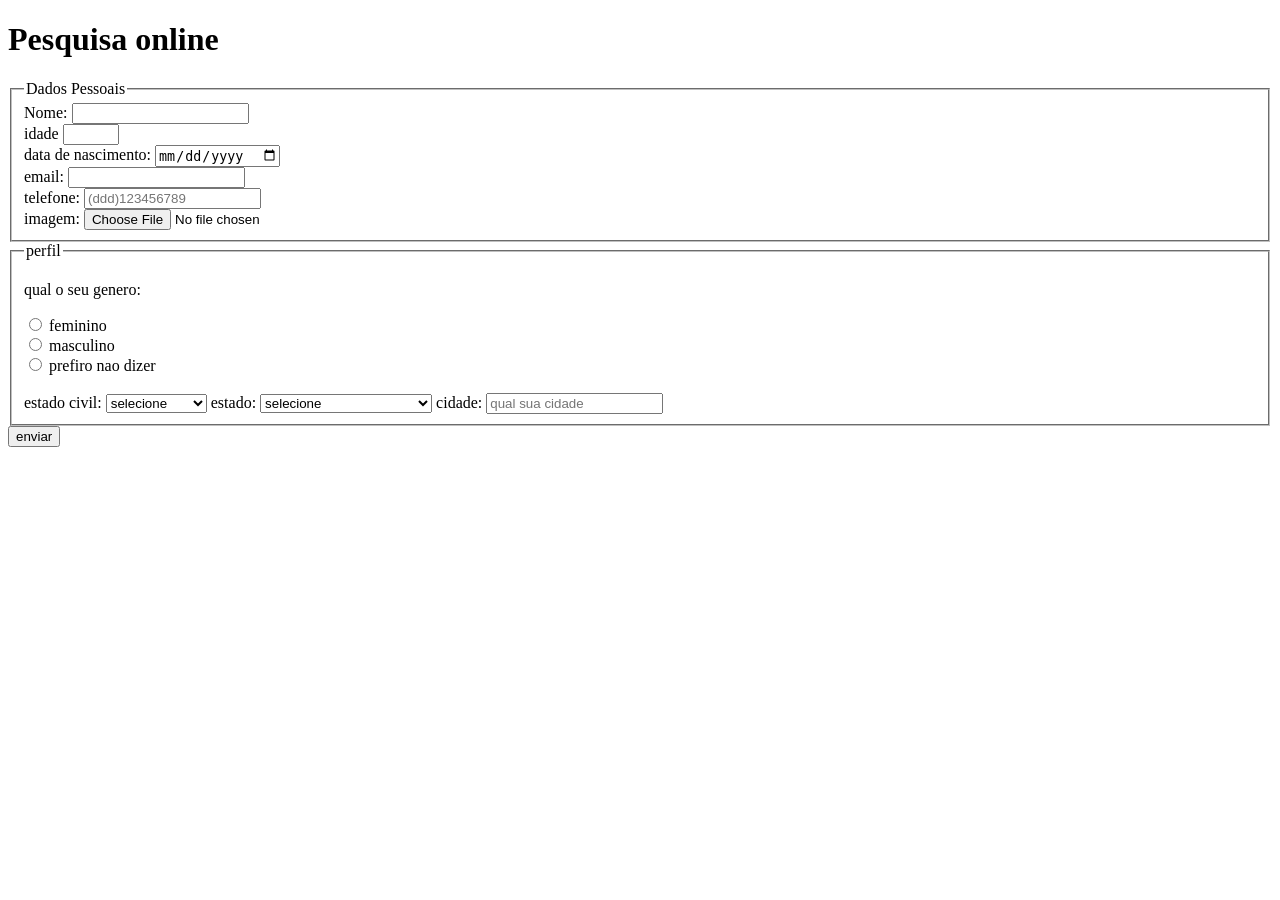
==== index.html @ 0db1f1f6 "melhoria" ====
<!DOCTYPE html>
<html lang="pt-br">
<head>
    <meta charset="UTF-8">
    <meta name="viewport" content="width=device-width, initial-scale=1.0">
    <link rel="stylesheet" href="style.css">
    <title>pesquisa culturama</title>
</head>
<body>
    <header>
        <h1>Pesquisa online</h1>
    </header>

    <section>
        <form action="" method="get">
            
            <fieldset>   
            


                <legend>Dados Pessoais</legend>
                
                <label for="userName" >Nome:</label>
                <input type="text" name="userName"  required/>
                <br/>                

                <label for="userage">idade</label>
                <input type="number" name="userage" min="12" max="100" required/>
                <br/>

                <label for="userbirthdate">data de nascimento:</label>
                <input type="date" name="userbirthdate" required/>
                <br/>

                <label for="userEmail">email:</label>
                <input type="email" name="userEmail" required/>
                <br/>
    
                <label for="userPhoneNumber">telefone:</label>
                <input type="tel" name="userPhoneNumber" pattern="[0-9]{11}" placeholder="(ddd)123456789"/>
                <br/>
                <label for="userimage">imagem:</label>
                <input type="file" name="userImage" accept="image/*" />
            
            </fieldset>
            
            
            <fieldset>
                <legend>perfil</legend>

                <p>qual o seu genero:</p>

                <input type="radio" name="userGender" value="feminino">
                <label for="userGender">feminino</label>
                <br/>
                <input type="radio" name="userGender" value="masculino">
                <label for="userGender">masculino</label>
                <br/>
                <input type="radio" name="userGender" value="prefiro nao dizer">
                <label for="userGender">prefiro nao dizer</label>
                <br/>
                <br/>

                <label for="maritalStatus">estado civil:</label> 


                
                
                <select name="maritalStatus" id="">
                    <option value="notInformed">selecione</option>
                    <option value="casado">casado</option>
                    <option value="solteiro">solteiro</option>
                    <option value="divorciado">divorciado</option>
                    <option value="viuvo">viuvo</option>
                    <option value="união estavel">união estavel</option>
                </select>

                <label for="userState">estado:</label>
                
                <select name="userState" id="userState">
                    <option value="notInformed">selecione</option>
                    <option value="Acre">  AC, Acre</option>
                    <option value="Alagoas">  AL, Alagoas</option>
                    <option value="Amapá">  AP, Amapá</option>
                    <option value="Amazonas">  AM, Amazonas</option>
                    <option value="Bahia">  BA, Bahia</option>
                    <option value="Ceará">  CE, Ceará</option>
                    <option value="Distrito Federal">  DF, Distrito Federal</option>
                    <option value="Espirito Santo">  ES, Espirito Santo</option>
                    <option value="Goiás">  GO, Goiás</option>
                    <option value="Maranhão">  MA, Maranhão</option>
                    <option value="Mato Grosso do Sul">  MS, Mato Grosso do Sul</option>
                    <option value="Mato Grosso">  MT, Mato Grosso</option>
                    <option value="Minas Gerais">  MG, Minas Gerais</option>
                    <option value="Pará">  PA, Pará</option>
                    <option value="Paraíba">  PB, Paraíba</option>
                    <option value="Paraná">  PR, Paraná</option>
                    <option value="Pernambuco">  PE, Pernambuco</option>
                    <option value="Piauí">  PI, Piauí</option>
                    <option value="Rio de Janeiro">  RJ, Rio de Janeiro</option>
                    <option value="Rio Grande do Norte">  RN, Rio Grande do Norte</option>
                    <option value="Rio Grande do Sul">  RS, Rio Grande do Sul</option>
                    <option value="Rondônia">  RO, Rondônia</option>
                    <option value="Roraima">  RR, Roraima</option>
                    <option value="Santa Catarina">  SC, Santa Catarina</option>
                    <option value="São Paulo">  SP, São Paulo</option>
                    <option value="Sergipe">  SE, Sergipe</option>
                    <option value="Tocantins">  TO, Tocantins</option>
                </select>
                <label for="userCity">cidade:</label>
                <input type="text" name="userCity" id="userCity" placeholder="qual sua cidade"/>


            </fieldset>

            <button type="submit">enviar</button>
        </form>
    </section>
    
</body>
</html>
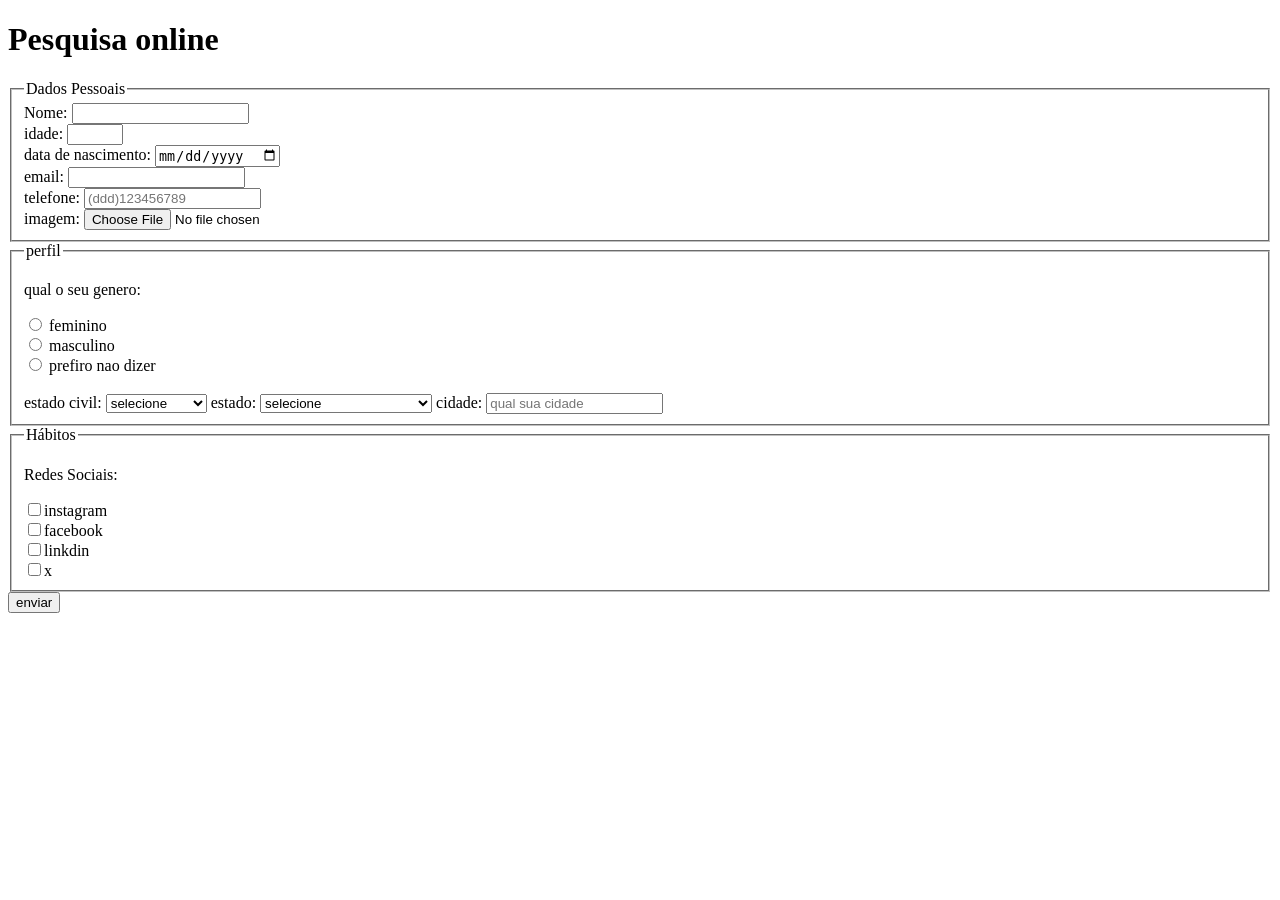
==== commit ac5df437: "adiciona id" ====
--- a/index.html
+++ b/index.html
@@ -21,26 +21,26 @@
                 <legend>Dados Pessoais</legend>
                 
                 <label for="userName" >Nome:</label>
-                <input type="text" name="userName"  required/>
+                <input type="text" id="userName" name="userName"  required/>
                 <br/>                
 
-                <label for="userage">idade</label>
-                <input type="number" name="userage" min="12" max="100" required/>
+                <label for="userAge">idade:</label>
+                <input type="number" id="userAge" name="userage" min="12" max="100" required/>
                 <br/>
 
-                <label for="userbirthdate">data de nascimento:</label>
-                <input type="date" name="userbirthdate" required/>
+                <label for="userBirthDate">data de nascimento:</label>
+                <input type="date" id="userBirthDate" name="userBirthDate" required/>
                 <br/>
 
                 <label for="userEmail">email:</label>
-                <input type="email" name="userEmail" required/>
+                <input type="email" id="userEmail" name="userEmail" required/>
                 <br/>
     
                 <label for="userPhoneNumber">telefone:</label>
-                <input type="tel" name="userPhoneNumber" pattern="[0-9]{11}" placeholder="(ddd)123456789"/>
+                <input type="tel" id="userPhoneNumber" name="userPhoneNumber" pattern="[0-9]{11}" placeholder="(ddd)123456789"/>
                 <br/>
-                <label for="userimage">imagem:</label>
-                <input type="file" name="userImage" accept="image/*" />
+                <label for="userImage">imagem:</label>
+                <input type="file" id="userImage" name="userImage" accept="image/*" />
             
             </fieldset>
             
@@ -50,13 +50,13 @@
 
                 <p>qual o seu genero:</p>
 
-                <input type="radio" name="userGender" value="feminino">
-                <label for="userGender">feminino</label>
+                <input type="radio" name="userGender" value="feminino" id="feminino">
+                <label for="feminino">feminino</label>
                 <br/>
-                <input type="radio" name="userGender" value="masculino">
-                <label for="userGender">masculino</label>
+                <input type="radio" name="userGender" value="masculino" id="masculino">
+                <label for="masculino">masculino</label>
                 <br/>
-                <input type="radio" name="userGender" value="prefiro nao dizer">
+                <input type="radio" name="userGender" value="prefiro nao dizer" id="userGender">
                 <label for="userGender">prefiro nao dizer</label>
                 <br/>
                 <br/>
@@ -79,38 +79,51 @@
                 
                 <select name="userState" id="userState">
                     <option value="notInformed">selecione</option>
-                    <option value="Acre">  AC, Acre</option>
-                    <option value="Alagoas">  AL, Alagoas</option>
-                    <option value="Amapá">  AP, Amapá</option>
-                    <option value="Amazonas">  AM, Amazonas</option>
-                    <option value="Bahia">  BA, Bahia</option>
-                    <option value="Ceará">  CE, Ceará</option>
-                    <option value="Distrito Federal">  DF, Distrito Federal</option>
-                    <option value="Espirito Santo">  ES, Espirito Santo</option>
-                    <option value="Goiás">  GO, Goiás</option>
-                    <option value="Maranhão">  MA, Maranhão</option>
-                    <option value="Mato Grosso do Sul">  MS, Mato Grosso do Sul</option>
-                    <option value="Mato Grosso">  MT, Mato Grosso</option>
-                    <option value="Minas Gerais">  MG, Minas Gerais</option>
-                    <option value="Pará">  PA, Pará</option>
-                    <option value="Paraíba">  PB, Paraíba</option>
-                    <option value="Paraná">  PR, Paraná</option>
-                    <option value="Pernambuco">  PE, Pernambuco</option>
-                    <option value="Piauí">  PI, Piauí</option>
-                    <option value="Rio de Janeiro">  RJ, Rio de Janeiro</option>
-                    <option value="Rio Grande do Norte">  RN, Rio Grande do Norte</option>
-                    <option value="Rio Grande do Sul">  RS, Rio Grande do Sul</option>
-                    <option value="Rondônia">  RO, Rondônia</option>
-                    <option value="Roraima">  RR, Roraima</option>
-                    <option value="Santa Catarina">  SC, Santa Catarina</option>
-                    <option value="São Paulo">  SP, São Paulo</option>
-                    <option value="Sergipe">  SE, Sergipe</option>
-                    <option value="Tocantins">  TO, Tocantins</option>
+                    <option value="acre">  AC, Acre</option>
+                    <option value="alagoas">  AL, Alagoas</option>
+                    <option value="amapa">  AP, Amapá</option>
+                    <option value="amazonas">  AM, Amazonas</option>
+                    <option value="bahia">  BA, Bahia</option>
+                    <option value="ceara">  CE, Ceará</option>
+                    <option value="distritoFederal">  DF, Distrito Federal</option>
+                    <option value="espiritoSanto">  ES, Espirito Santo</option>
+                    <option value="goias">  GO, Goiás</option>
+                    <option value="maranhao">  MA, Maranhão</option>
+                    <option value="matoGrossodoSul">  MS, Mato Grosso do Sul</option>
+                    <option value="matoGrosso">  MT, Mato Grosso</option>
+                    <option value="minasGerais">  MG, Minas Gerais</option>
+                    <option value="para">  PA, Pará</option>
+                    <option value="paraiba">  PB, Paraíba</option>
+                    <option value="parana">  PR, Paraná</option>
+                    <option value="pernambuco">  PE, Pernambuco</option>
+                    <option value="piaui">  PI, Piauí</option>
+                    <option value="riodeJaneiro">  RJ, Rio de Janeiro</option>
+                    <option value="rioGrandedoNorte">  RN, Rio Grande do Norte</option>
+                    <option value="rioGrandedoSul">  RS, Rio Grande do Sul</option>
+                    <option value="rondonia">  RO, Rondônia</option>
+                    <option value="roraima">  RR, Roraima</option>
+                    <option value="santaCatarina">  SC, Santa Catarina</option>
+                    <option value="saoPaulo">  SP, São Paulo</option>
+                    <option value="sergipe">  SE, Sergipe</option>
+                    <option value="tocantins">  TO, Tocantins</option>
                 </select>
                 <label for="userCity">cidade:</label>
                 <input type="text" name="userCity" id="userCity" placeholder="qual sua cidade"/>
 
 
+            </fieldset>
+
+            <fieldset>
+                <legend>Hábitos</legend>
+                <p>Redes Sociais:</p>
+            <input type="checkbox" name="social" value="instagram" id="instagram"><label for="instagram">instagram</label>
+            <br>
+            <input type="checkbox" name="social" value="facebook" id="facebook"><label for="facebook">facebook</label>
+            <br>
+            <input type="checkbox" name="social" value="linkdin" id="linkdin"><label for="linkdin">linkdin</label>
+            <br>
+            <input type="checkbox" name="social" value="x" id="x"><label for="x">x</label>
+            <br>
             </fieldset>
 
             <button type="submit">enviar</button>
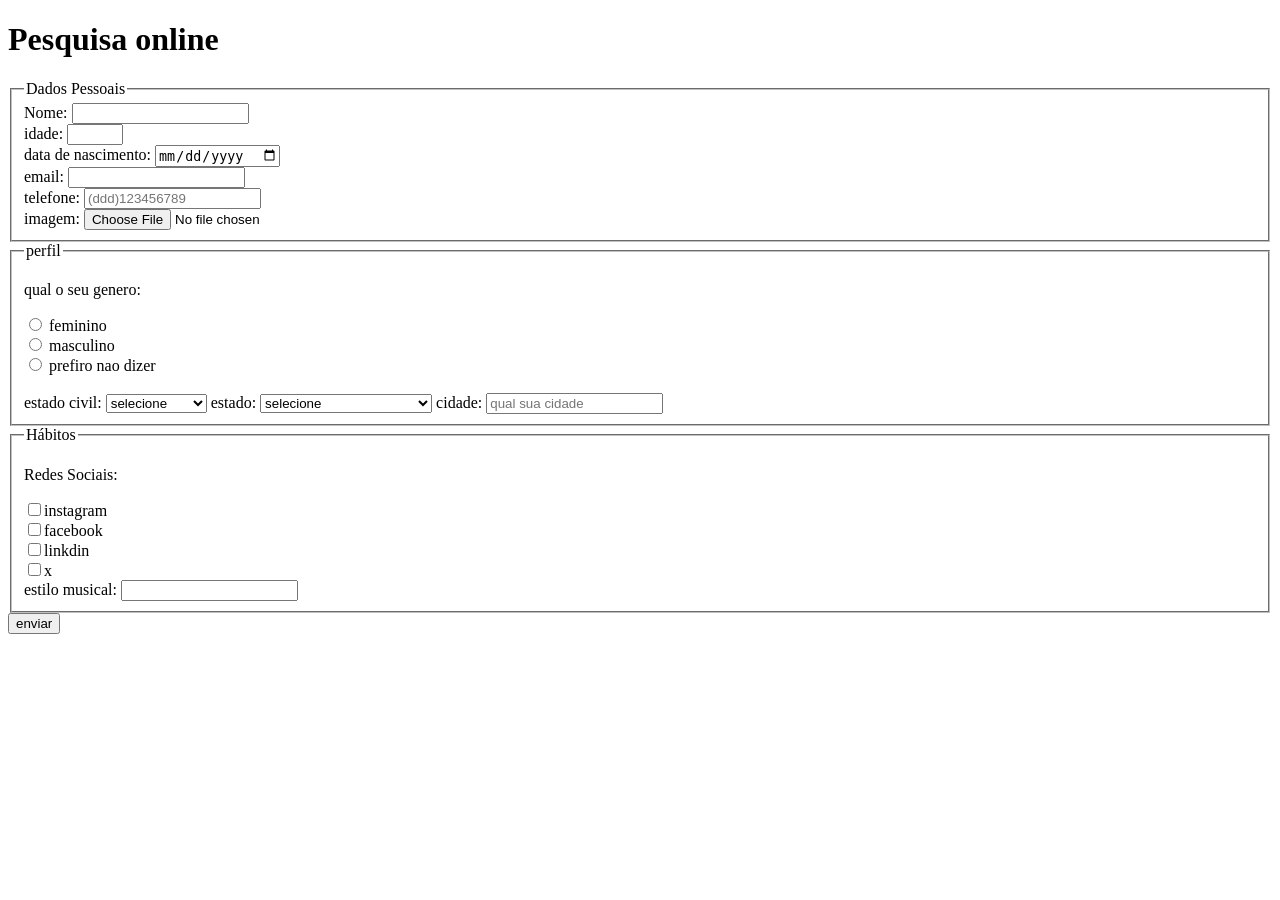
==== commit b74deae4: "adiciona estilos musicais" ====
--- a/index.html
+++ b/index.html
@@ -77,7 +77,7 @@
 
                 <label for="userState">estado:</label>
                 
-                <select name="userState" id="userState">
+                <select name="userState" id="userState" required>
                     <option value="notInformed">selecione</option>
                     <option value="acre">  AC, Acre</option>
                     <option value="alagoas">  AL, Alagoas</option>
@@ -124,6 +124,16 @@
             <br>
             <input type="checkbox" name="social" value="x" id="x"><label for="x">x</label>
             <br>
+
+            <label for="musicStyle">estilo musical:</label>
+            <input  list="styleTypes" type="text" id="musicStyle" name="userMusicStyle">
+            <datalist id="styleTypes">
+                <option value="Rock">Rock</option>
+                <option value="Pop">Pop</option>
+                <option value="Eletrônica">Eletrônica</option>
+                <option value="Hip Hop">Hip Hop</option>
+                <option value="Reggae">Reggae</option>
+            </datalist>
             </fieldset>
 
             <button type="submit">enviar</button>
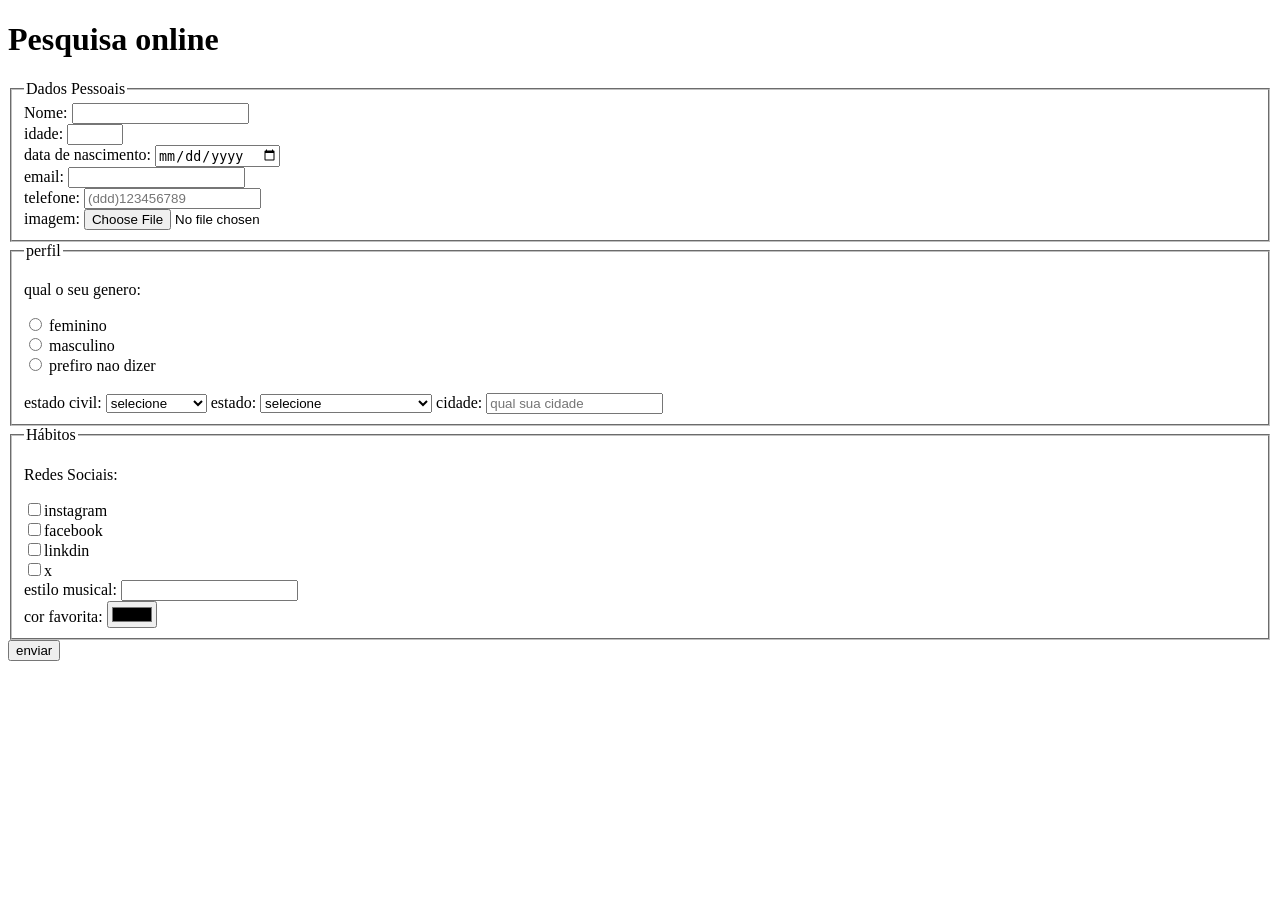
==== commit fde7e589: "adiciona secao de cor" ====
--- a/index.html
+++ b/index.html
@@ -134,6 +134,9 @@
                 <option value="Hip Hop">Hip Hop</option>
                 <option value="Reggae">Reggae</option>
             </datalist>
+            <br>
+            <label for="userColor">cor favorita:</label>
+            <input type="color" name="userColor" id="userColor">
             </fieldset>
 
             <button type="submit">enviar</button>
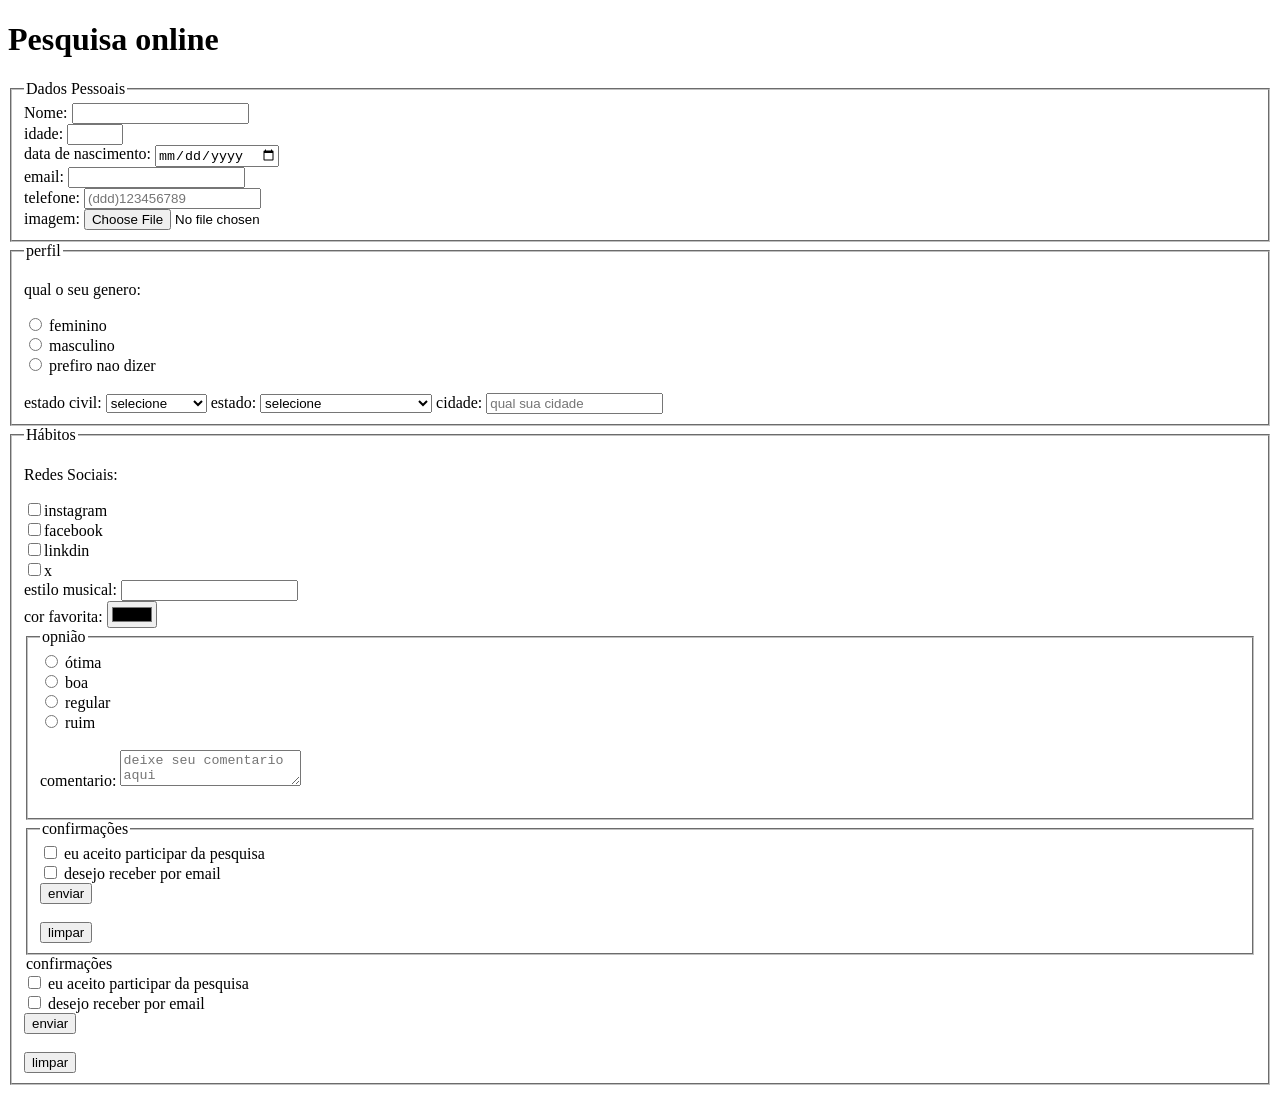
==== commit 4f11f1a3: "correcao" ====
--- a/index.html
+++ b/index.html
@@ -13,8 +13,8 @@
 
     <section>
         <form action="" method="get">
-            
-            <fieldset>   
+             
+             <fieldset>    
             
 
 
@@ -41,9 +41,9 @@
                 <br/>
                 <label for="userImage">imagem:</label>
                 <input type="file" id="userImage" name="userImage" accept="image/*" />
-            
+           
             </fieldset>
-            
+
             
             <fieldset>
                 <legend>perfil</legend>
@@ -77,7 +77,7 @@
 
                 <label for="userState">estado:</label>
                 
-                <select name="userState" id="userState" required>
+                <select name="userState" id="userState">
                     <option value="notInformed">selecione</option>
                     <option value="acre">  AC, Acre</option>
                     <option value="alagoas">  AL, Alagoas</option>
@@ -114,17 +114,17 @@
             </fieldset>
 
             <fieldset>
-                <legend>Hábitos</legend>
-                <p>Redes Sociais:</p>
-            <input type="checkbox" name="social" value="instagram" id="instagram"><label for="instagram">instagram</label>
-            <br>
-            <input type="checkbox" name="social" value="facebook" id="facebook"><label for="facebook">facebook</label>
-            <br>
-            <input type="checkbox" name="social" value="linkdin" id="linkdin"><label for="linkdin">linkdin</label>
-            <br>
-            <input type="checkbox" name="social" value="x" id="x"><label for="x">x</label>
-            <br>
-
+                            <legend>Hábitos</legend>
+                            <p>Redes Sociais:</p>
+                        <input type="checkbox" name="social" value="instagram" id="instagram"><label for="instagram">instagram</label>
+                        <br>
+                        <input type="checkbox" name="social" value="facebook" id="facebook"><label for="facebook">facebook</label>
+                        <br>
+                        <input type="checkbox" name="social" value="linkdin" id="linkdin"><label for="linkdin">linkdin</label>
+                        <br>
+                        <input type="checkbox" name="social" value="x" id="x"><label for="x">x</label>
+                        <br>
+            
             <label for="musicStyle">estilo musical:</label>
             <input  list="styleTypes" type="text" id="musicStyle" name="userMusicStyle">
             <datalist id="styleTypes">
@@ -137,11 +137,65 @@
             <br>
             <label for="userColor">cor favorita:</label>
             <input type="color" name="userColor" id="userColor">
-            </fieldset>
-
+            <!-- </fieldset> -->
+
+        
+
+<!-- otima,boa, regular, ruim -->
+        
+        <fieldset>
+        <legend>opnião</legend>
+
+        <input type="radio" name="opinion" value="otima" id="otima">
+        <label for="otima">ótima</label>
+        <br>
+        <input type="radio" name="opinion" value="boa" id="boa">
+        <label for="boa">boa</label>
+        <br>    
+        <input type="radio" name="opinion" value="regular" id="regular">
+        <label for="regular">regular</label>
+        <br>
+        <input type="radio" name="opinion" value="ruim" id="ruim">
+        <label for="ruim">ruim</label>
+
+        <br>
+        <br>
+        <label for="comment">comentario:</label>
+        <textarea type="text" name="comment" id="comment" placeholder="deixe seu comentario aqui"></textarea>
+        <br>
+        <br>
+       
+        </form>
+        </fieldset>
+
+        <fieldset>
+            <legend>confirmações</legend>
+            <input type="checkbox" name="userLgpd" id="userLgpdTerm " value="accepted" required>
+            <label for="userLgpdTerm">eu aceito participar da pesquisa</label>
+            <br>
+            <input type="checkbox" name="userGetResult" id="userGetResult " value="accepted" >
+            <label for="userGetResult">desejo receber por email</label>
+            <br>
             <button type="submit">enviar</button>
-        </form>
+            <br>
+            <br>
+            <button type="reset">limpar</button>
+        </fieldset>
+
+                    <legend>confirmações</legend>
+            <input type="checkbox" name="userLgpd" id="userLgpdTerm " value="accepted" required>
+            <label for="userLgpdTerm">eu aceito participar da pesquisa</label>
+            <br>
+            <input type="checkbox" name="userGetResult" id="userGetResult " value="accepted" >
+            <label for="userGetResult">desejo receber por email</label>
+            <br>
+            <button type="submit">enviar</button>
+            <br>  
+            <br>
+            <button type="reset">limpar</button>
+
+        </fieldset>
     </section>
     
 </body>
-</html>+</html> 
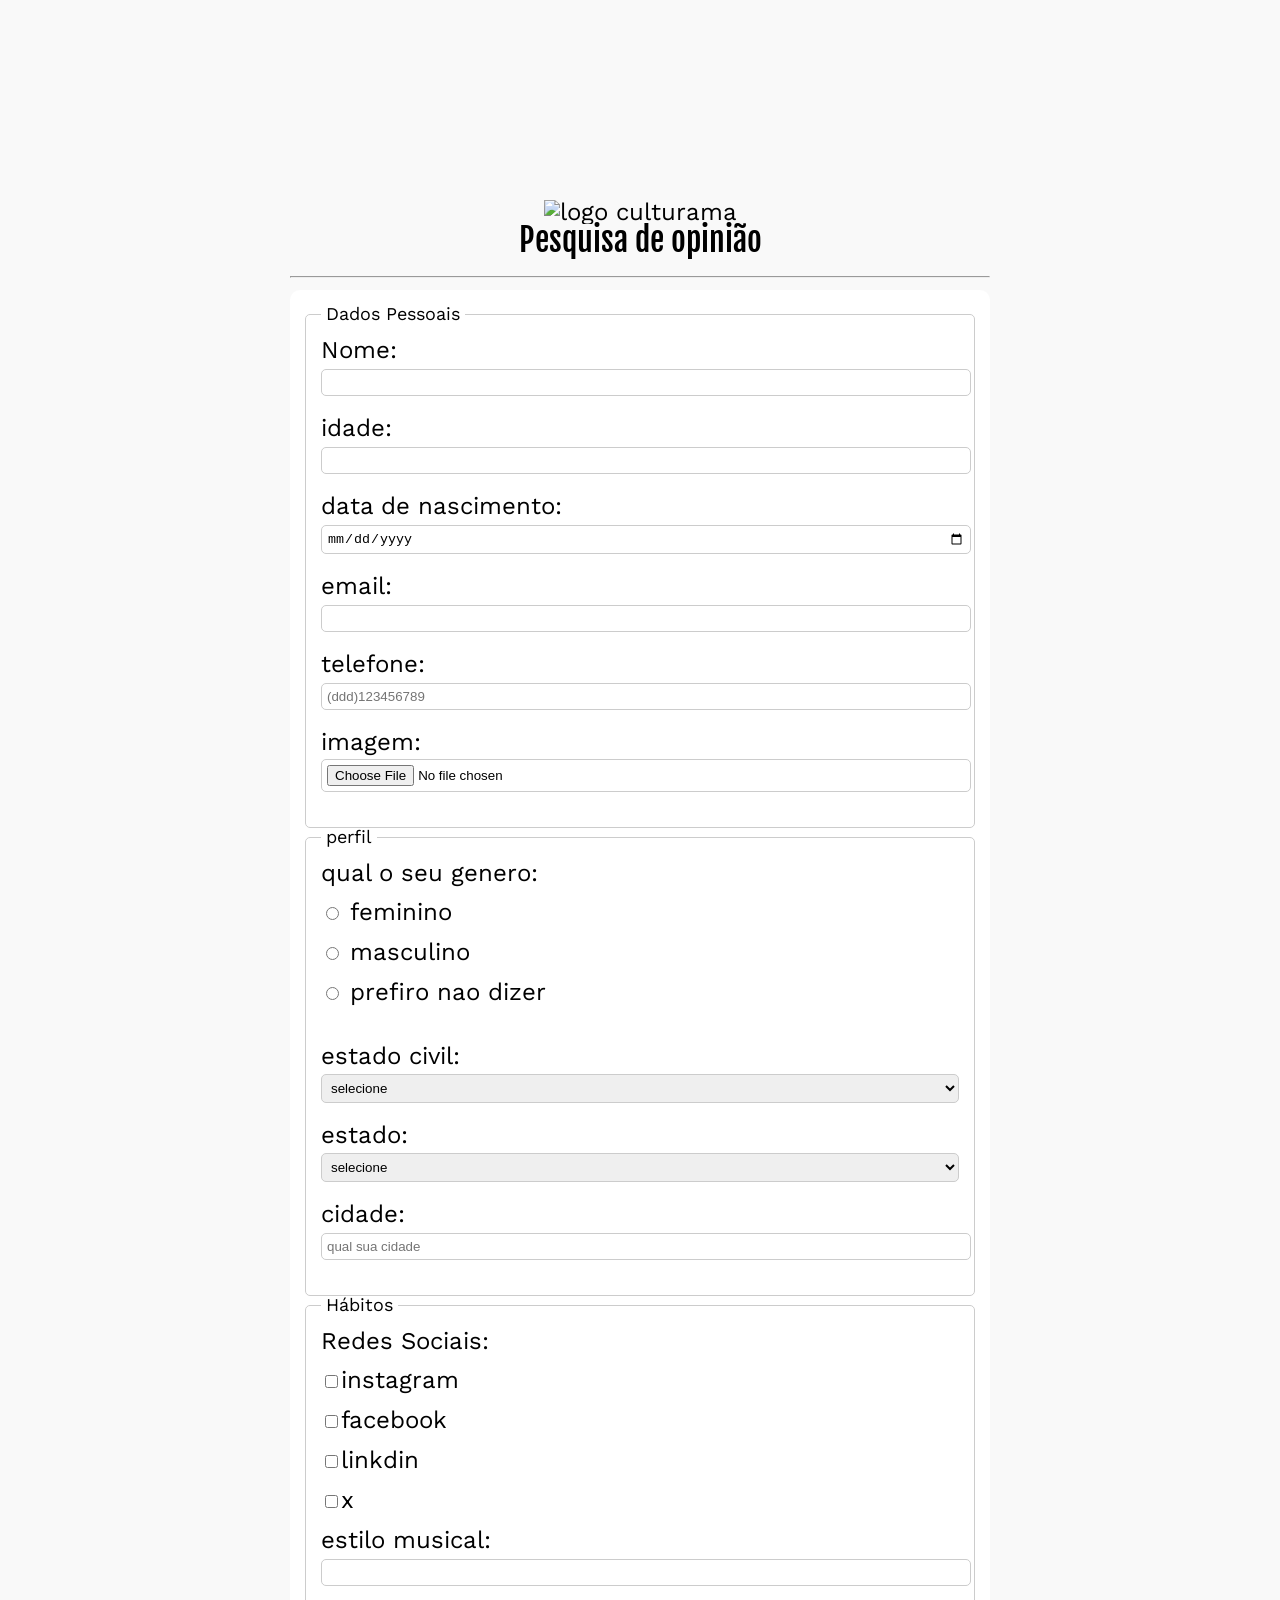
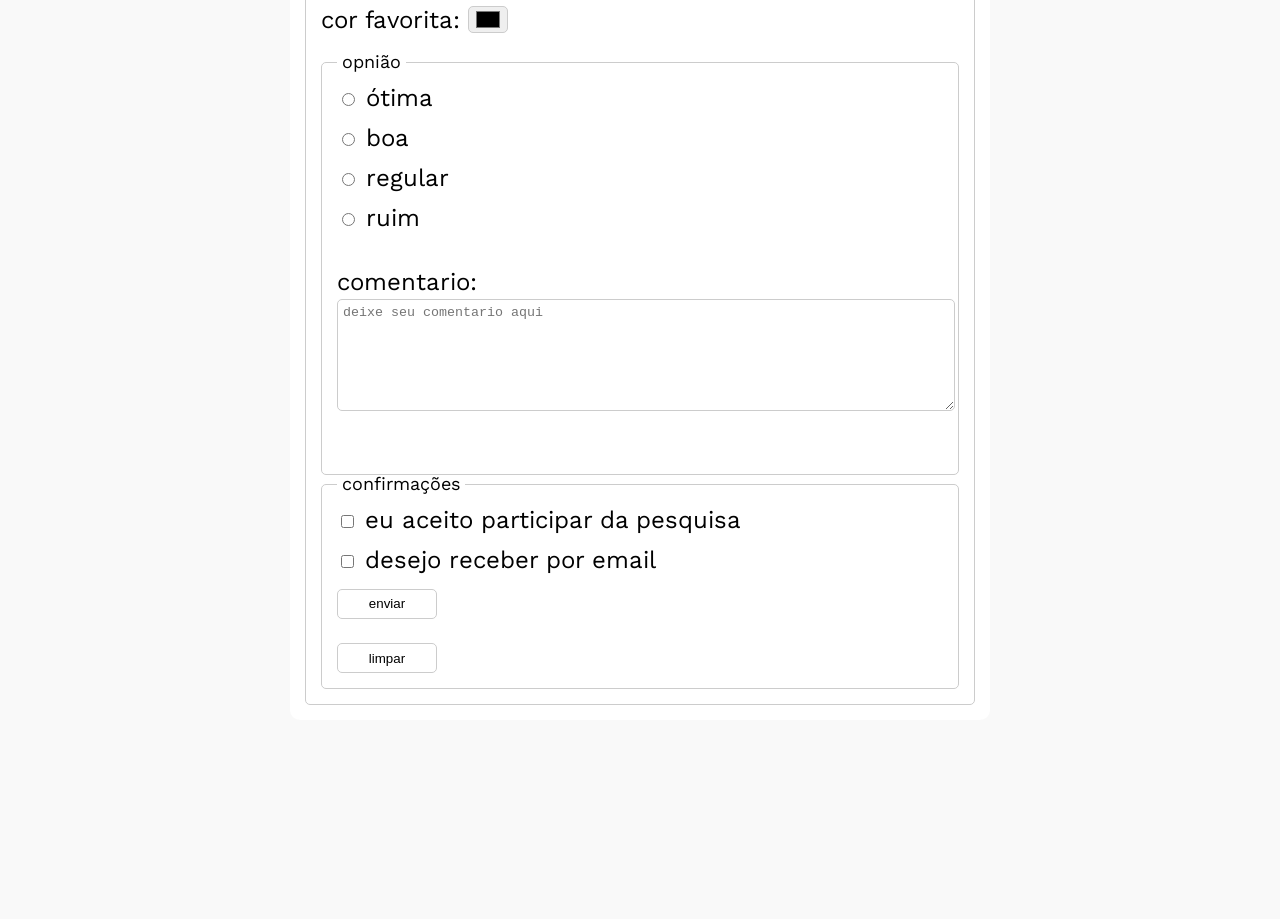
==== commit 22d5b4a8: "final" ====
--- a/index.html
+++ b/index.html
@@ -1,201 +1,206 @@
 <!DOCTYPE html>
 <html lang="pt-br">
+
 <head>
     <meta charset="UTF-8">
     <meta name="viewport" content="width=device-width, initial-scale=1.0">
+    <link rel="icon" href="img/culturama-favico.png">
     <link rel="stylesheet" href="style.css">
+    <link rel="preconnect" href="https://fonts.googleapis.com">
+    <link rel="preconnect" href="https://fonts.gstatic.com" crossorigin>
+    <link href="https://fonts.googleapis.com/css2?family=Fjalla+One&family=Work+Sans&display=swap" rel="stylesheet">
+    <link rel="stylesheet" href="assents/style.css">
     <title>pesquisa culturama</title>
 </head>
+
 <body>
-    <header>
-        <h1>Pesquisa online</h1>
-    </header>
-
-    <section>
-        <form action="" method="get">
-             
-             <fieldset>    
-            
-
-
-                <legend>Dados Pessoais</legend>
-                
-                <label for="userName" >Nome:</label>
-                <input type="text" id="userName" name="userName"  required/>
-                <br/>                
-
-                <label for="userAge">idade:</label>
-                <input type="number" id="userAge" name="userage" min="12" max="100" required/>
-                <br/>
-
-                <label for="userBirthDate">data de nascimento:</label>
-                <input type="date" id="userBirthDate" name="userBirthDate" required/>
-                <br/>
-
-                <label for="userEmail">email:</label>
-                <input type="email" id="userEmail" name="userEmail" required/>
-                <br/>
-    
-                <label for="userPhoneNumber">telefone:</label>
-                <input type="tel" id="userPhoneNumber" name="userPhoneNumber" pattern="[0-9]{11}" placeholder="(ddd)123456789"/>
-                <br/>
-                <label for="userImage">imagem:</label>
-                <input type="file" id="userImage" name="userImage" accept="image/*" />
-           
+    <main>
+
+        <header>
+            <img src="img/logo-culturama.png" alt="logo culturama">
+            <h1>Pesquisa de opinião</h1>
+        </header>
+        <hr>
+        <section>
+            <form action="sucesso.html" method="get">
+
+                <fieldset>
+
+
+
+                    <legend>Dados Pessoais</legend>
+
+                    <label for="userName">Nome:</label>
+                    <input type="text" id="userName" name="userName" required />
+                    <br />
+
+                    <label for="userAge">idade:</label>
+                    <input type="number" id="userAge" name="userage" min="12" max="100" required />
+                    <br />
+
+                    <label for="userBirthDate">data de nascimento:</label>
+                    <input type="date" id="userBirthDate" name="userBirthDate" required />
+                    <br />
+
+                    <label for="userEmail">email:</label>
+                    <input type="email" id="userEmail" name="userEmail" required />
+                    <br />
+
+                    <label for="userPhoneNumber">telefone:</label>
+                    <input type="tel" id="userPhoneNumber" name="userPhoneNumber" pattern="[0-9]{11}"
+                        placeholder="(ddd)123456789" />
+                    <br />
+                    <label for="userImage">imagem:</label>
+                    <input type="file" id="userImage" name="userImage" accept="image/*" />
+
+                </fieldset>
+
+
+                <fieldset>
+                    <legend>perfil</legend>
+
+                    <p>qual o seu genero:</p>
+
+                    <input type="radio" name="userGender" value="feminino" id="feminino">
+                    <label for="feminino">feminino</label>
+                    <br />
+                    <input type="radio" name="userGender" value="masculino" id="masculino">
+                    <label for="masculino">masculino</label>
+                    <br />
+                    <input type="radio" name="userGender" value="prefiro nao dizer" id="userGender">
+                    <label for="userGender">prefiro nao dizer</label>
+                    <br />
+                    <br />
+
+                    <label for="maritalStatus">estado civil:</label>
+
+
+
+
+                    <select name="maritalStatus" id="">
+                        <option value="notInformed">selecione</option>
+                        <option value="casado">casado</option>
+                        <option value="solteiro">solteiro</option>
+                        <option value="divorciado">divorciado</option>
+                        <option value="viuvo">viuvo</option>
+                        <option value="união estavel">união estavel</option>
+                    </select>
+
+                    <label for="userState">estado:</label>
+
+                    <select name="userState" id="userState">
+                        <option value="notInformed">selecione</option>
+                        <option value="acre"> AC, Acre</option>
+                        <option value="alagoas"> AL, Alagoas</option>
+                        <option value="amapa"> AP, Amapá</option>
+                        <option value="amazonas"> AM, Amazonas</option>
+                        <option value="bahia"> BA, Bahia</option>
+                        <option value="ceara"> CE, Ceará</option>
+                        <option value="distritoFederal"> DF, Distrito Federal</option>
+                        <option value="espiritoSanto"> ES, Espirito Santo</option>
+                        <option value="goias"> GO, Goiás</option>
+                        <option value="maranhao"> MA, Maranhão</option>
+                        <option value="matoGrossodoSul"> MS, Mato Grosso do Sul</option>
+                        <option value="matoGrosso"> MT, Mato Grosso</option>
+                        <option value="minasGerais"> MG, Minas Gerais</option>
+                        <option value="para"> PA, Pará</option>
+                        <option value="paraiba"> PB, Paraíba</option>
+                        <option value="parana"> PR, Paraná</option>
+                        <option value="pernambuco"> PE, Pernambuco</option>
+                        <option value="piaui"> PI, Piauí</option>
+                        <option value="riodeJaneiro"> RJ, Rio de Janeiro</option>
+                        <option value="rioGrandedoNorte"> RN, Rio Grande do Norte</option>
+                        <option value="rioGrandedoSul"> RS, Rio Grande do Sul</option>
+                        <option value="rondonia"> RO, Rondônia</option>
+                        <option value="roraima"> RR, Roraima</option>
+                        <option value="santaCatarina"> SC, Santa Catarina</option>
+                        <option value="saoPaulo"> SP, São Paulo</option>
+                        <option value="sergipe"> SE, Sergipe</option>
+                        <option value="tocantins"> TO, Tocantins</option>
+                    </select>
+                    <label for="userCity">cidade:</label>
+                    <input type="text" name="userCity" id="userCity" placeholder="qual sua cidade" />
+
+
+                </fieldset>
+
+                <fieldset>
+                    <legend>Hábitos</legend>
+                    <p>Redes Sociais:</p>
+                    <input type="checkbox" name="social" value="instagram" id="instagram"><label
+                        for="instagram">instagram</label>
+                    <br>
+                    <input type="checkbox" name="social" value="facebook" id="facebook"><label
+                        for="facebook">facebook</label>
+                    <br>
+                    <input type="checkbox" name="social" value="linkdin" id="linkdin"><label
+                        for="linkdin">linkdin</label>
+                    <br>
+                    <input type="checkbox" name="social" value="x" id="x"><label for="x">x</label>
+                    <br>
+
+                    <label for="musicStyle">estilo musical:</label>
+                    <input list="styleTypes" type="text" id="musicStyle" name="userMusicStyle">
+                    <datalist id="styleTypes">
+                        <option value="Rock">Rock</option>
+                        <option value="Pop">Pop</option>
+                        <option value="Eletrônica">Eletrônica</option>
+                        <option value="Hip Hop">Hip Hop</option>
+                        <option value="Reggae">Reggae</option>
+                    </datalist>
+                    <br>
+                    <label for="userColor">cor favorita:</label>
+                    <input type="color" name="userColor" id="userColor">
+                    <!-- </fieldset> -->
+
+
+
+                    <!-- otima,boa, regular, ruim -->
+
+                    <fieldset>
+                        <legend>opnião</legend>
+
+                        <input type="radio" name="opinion" value="otima" id="otima">
+                        <label for="otima">ótima</label>
+                        <br>
+                        <input type="radio" name="opinion" value="boa" id="boa">
+                        <label for="boa">boa</label>
+                        <br>
+                        <input type="radio" name="opinion" value="regular" id="regular">
+                        <label for="regular">regular</label>
+                        <br>
+                        <input type="radio" name="opinion" value="ruim" id="ruim">
+                        <label for="ruim">ruim</label>
+
+                        <br>
+                        <br>
+                        <label for="comment">comentario:</label>
+                        <textarea type="text" name="comment" id="comment"
+                            placeholder="deixe seu comentario aqui"></textarea>
+                        <br>
+                        <br>
+
+            </form>
             </fieldset>
 
-            
             <fieldset>
-                <legend>perfil</legend>
-
-                <p>qual o seu genero:</p>
-
-                <input type="radio" name="userGender" value="feminino" id="feminino">
-                <label for="feminino">feminino</label>
-                <br/>
-                <input type="radio" name="userGender" value="masculino" id="masculino">
-                <label for="masculino">masculino</label>
-                <br/>
-                <input type="radio" name="userGender" value="prefiro nao dizer" id="userGender">
-                <label for="userGender">prefiro nao dizer</label>
-                <br/>
-                <br/>
-
-                <label for="maritalStatus">estado civil:</label> 
-
-
-                
-                
-                <select name="maritalStatus" id="">
-                    <option value="notInformed">selecione</option>
-                    <option value="casado">casado</option>
-                    <option value="solteiro">solteiro</option>
-                    <option value="divorciado">divorciado</option>
-                    <option value="viuvo">viuvo</option>
-                    <option value="união estavel">união estavel</option>
-                </select>
-
-                <label for="userState">estado:</label>
-                
-                <select name="userState" id="userState">
-                    <option value="notInformed">selecione</option>
-                    <option value="acre">  AC, Acre</option>
-                    <option value="alagoas">  AL, Alagoas</option>
-                    <option value="amapa">  AP, Amapá</option>
-                    <option value="amazonas">  AM, Amazonas</option>
-                    <option value="bahia">  BA, Bahia</option>
-                    <option value="ceara">  CE, Ceará</option>
-                    <option value="distritoFederal">  DF, Distrito Federal</option>
-                    <option value="espiritoSanto">  ES, Espirito Santo</option>
-                    <option value="goias">  GO, Goiás</option>
-                    <option value="maranhao">  MA, Maranhão</option>
-                    <option value="matoGrossodoSul">  MS, Mato Grosso do Sul</option>
-                    <option value="matoGrosso">  MT, Mato Grosso</option>
-                    <option value="minasGerais">  MG, Minas Gerais</option>
-                    <option value="para">  PA, Pará</option>
-                    <option value="paraiba">  PB, Paraíba</option>
-                    <option value="parana">  PR, Paraná</option>
-                    <option value="pernambuco">  PE, Pernambuco</option>
-                    <option value="piaui">  PI, Piauí</option>
-                    <option value="riodeJaneiro">  RJ, Rio de Janeiro</option>
-                    <option value="rioGrandedoNorte">  RN, Rio Grande do Norte</option>
-                    <option value="rioGrandedoSul">  RS, Rio Grande do Sul</option>
-                    <option value="rondonia">  RO, Rondônia</option>
-                    <option value="roraima">  RR, Roraima</option>
-                    <option value="santaCatarina">  SC, Santa Catarina</option>
-                    <option value="saoPaulo">  SP, São Paulo</option>
-                    <option value="sergipe">  SE, Sergipe</option>
-                    <option value="tocantins">  TO, Tocantins</option>
-                </select>
-                <label for="userCity">cidade:</label>
-                <input type="text" name="userCity" id="userCity" placeholder="qual sua cidade"/>
-
-
+                <legend>confirmações</legend>
+                <input type="checkbox" name="userLgpd" id="userLgpdTerm " value="accepted" required>
+                <label for="userLgpdTerm">eu aceito participar da pesquisa</label>
+                <br>
+                <input type="checkbox" name="userGetResult" id="userGetResult " value="accepted">
+                <label for="userGetResult">desejo receber por email</label>
+                <br>
+                <button type="submit">enviar</button>
+                <br>
+                <br>
+                <button type="reset">limpar</button>
             </fieldset>
 
-            <fieldset>
-                            <legend>Hábitos</legend>
-                            <p>Redes Sociais:</p>
-                        <input type="checkbox" name="social" value="instagram" id="instagram"><label for="instagram">instagram</label>
-                        <br>
-                        <input type="checkbox" name="social" value="facebook" id="facebook"><label for="facebook">facebook</label>
-                        <br>
-                        <input type="checkbox" name="social" value="linkdin" id="linkdin"><label for="linkdin">linkdin</label>
-                        <br>
-                        <input type="checkbox" name="social" value="x" id="x"><label for="x">x</label>
-                        <br>
-            
-            <label for="musicStyle">estilo musical:</label>
-            <input  list="styleTypes" type="text" id="musicStyle" name="userMusicStyle">
-            <datalist id="styleTypes">
-                <option value="Rock">Rock</option>
-                <option value="Pop">Pop</option>
-                <option value="Eletrônica">Eletrônica</option>
-                <option value="Hip Hop">Hip Hop</option>
-                <option value="Reggae">Reggae</option>
-            </datalist>
-            <br>
-            <label for="userColor">cor favorita:</label>
-            <input type="color" name="userColor" id="userColor">
-            <!-- </fieldset> -->
-
-        
-
-<!-- otima,boa, regular, ruim -->
-        
-        <fieldset>
-        <legend>opnião</legend>
-
-        <input type="radio" name="opinion" value="otima" id="otima">
-        <label for="otima">ótima</label>
-        <br>
-        <input type="radio" name="opinion" value="boa" id="boa">
-        <label for="boa">boa</label>
-        <br>    
-        <input type="radio" name="opinion" value="regular" id="regular">
-        <label for="regular">regular</label>
-        <br>
-        <input type="radio" name="opinion" value="ruim" id="ruim">
-        <label for="ruim">ruim</label>
-
-        <br>
-        <br>
-        <label for="comment">comentario:</label>
-        <textarea type="text" name="comment" id="comment" placeholder="deixe seu comentario aqui"></textarea>
-        <br>
-        <br>
-       
-        </form>
-        </fieldset>
-
-        <fieldset>
-            <legend>confirmações</legend>
-            <input type="checkbox" name="userLgpd" id="userLgpdTerm " value="accepted" required>
-            <label for="userLgpdTerm">eu aceito participar da pesquisa</label>
-            <br>
-            <input type="checkbox" name="userGetResult" id="userGetResult " value="accepted" >
-            <label for="userGetResult">desejo receber por email</label>
-            <br>
-            <button type="submit">enviar</button>
-            <br>
-            <br>
-            <button type="reset">limpar</button>
-        </fieldset>
-
-                    <legend>confirmações</legend>
-            <input type="checkbox" name="userLgpd" id="userLgpdTerm " value="accepted" required>
-            <label for="userLgpdTerm">eu aceito participar da pesquisa</label>
-            <br>
-            <input type="checkbox" name="userGetResult" id="userGetResult " value="accepted" >
-            <label for="userGetResult">desejo receber por email</label>
-            <br>
-            <button type="submit">enviar</button>
-            <br>  
-            <br>
-            <button type="reset">limpar</button>
-
-        </fieldset>
-    </section>
-    
+
+        </section>
+
+    </main>
 </body>
-</html> +
+</html>
--- a/style.css
+++ b/style.css
@@ -0,0 +1,119 @@
+@import "reset.css";
+
+body {
+  font-family: work sans, sans-serif;
+  background-color: #f9f9f9;
+}
+
+main {
+  width: 100%;
+  max-width: 700px;
+  margin: 0 auto;
+  padding: 200px;
+  font-size: 24px;
+}
+
+h1 {
+  font-family: 'Fjalla One', sans-serif;
+  color: #000;
+  text-align: center;
+  font-size: 32px;
+}
+
+header {
+  text-align: center;
+  margin-bottom: 20px;
+}
+
+img {
+  width: 100px;
+}
+
+form {
+  background: #fff;
+  padding: 15px;
+  border-radius: 10px;
+}
+
+fieldset {
+  padding: 15px;
+  border: 1px solid #ccc;
+  border-radius: 5px;
+}
+
+legend {
+  font-weight: 18px;
+  font-size: 18px;
+  padding: 0 5px;
+}
+
+p {
+  margin-bottom: 15px;
+}
+
+label {
+  display: inline-block;
+  margin-bottom: 5px;
+}
+
+
+input,
+select,
+textarea {
+  width: 100%;
+  padding: 5px;
+  margin-bottom: 20px;
+  border: 1px solid #ccc;
+  border-radius: 5px;
+}
+
+textarea {
+  min-height: 100px;
+}
+
+input[type="radio"],
+input[type="checkbox"] {
+  width: auto;
+}
+
+input[type="color"] {
+  width: 40px;
+  padding: 0 5px;
+  ;
+}
+
+input[type="text"]:user-invalid,
+input[type="number"]:user-invalid,
+input[type="email"]:user-invalid,
+input[type="url"]:user-invalid {
+  border-color: red;
+}
+
+input[type="text"]:user-valid,
+input[type="number"]:user-valid,
+input[type="email"]:user-valid,
+input[type="url"]:user-valid {
+  border-color: green;
+}
+
+button {
+  width: 100px;
+  height: 30px;
+  background: #fff;
+  border: 1px solid #ccc;
+  border-radius: 5px;
+  cursor: pointer;
+  transition: 0.3s;
+}
+
+button:hover {
+  background: #00a952;
+  border: 1px solid #009;
+
+}
+
+button[type="reset"]:hover {
+  background: #ff6f00e3;
+  border: 1px solid rgb(180, 0, 0);
+
+}
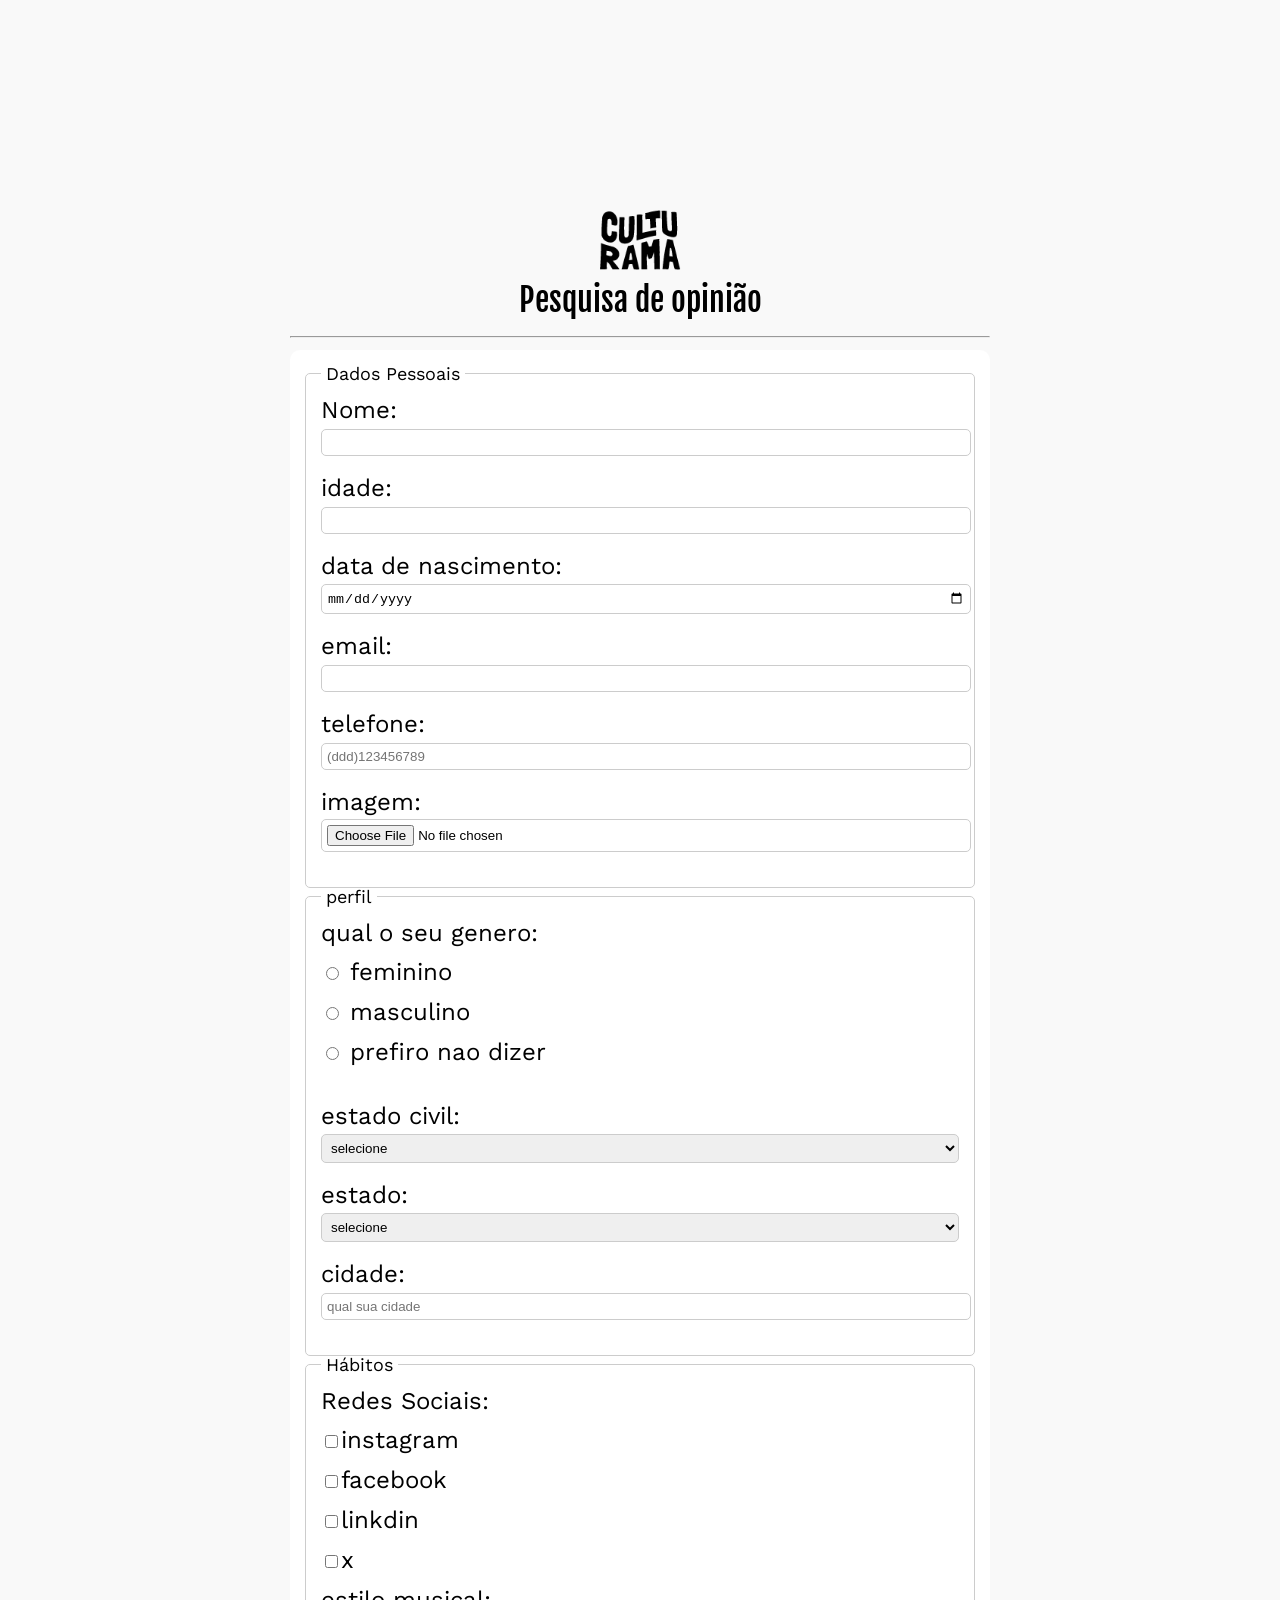
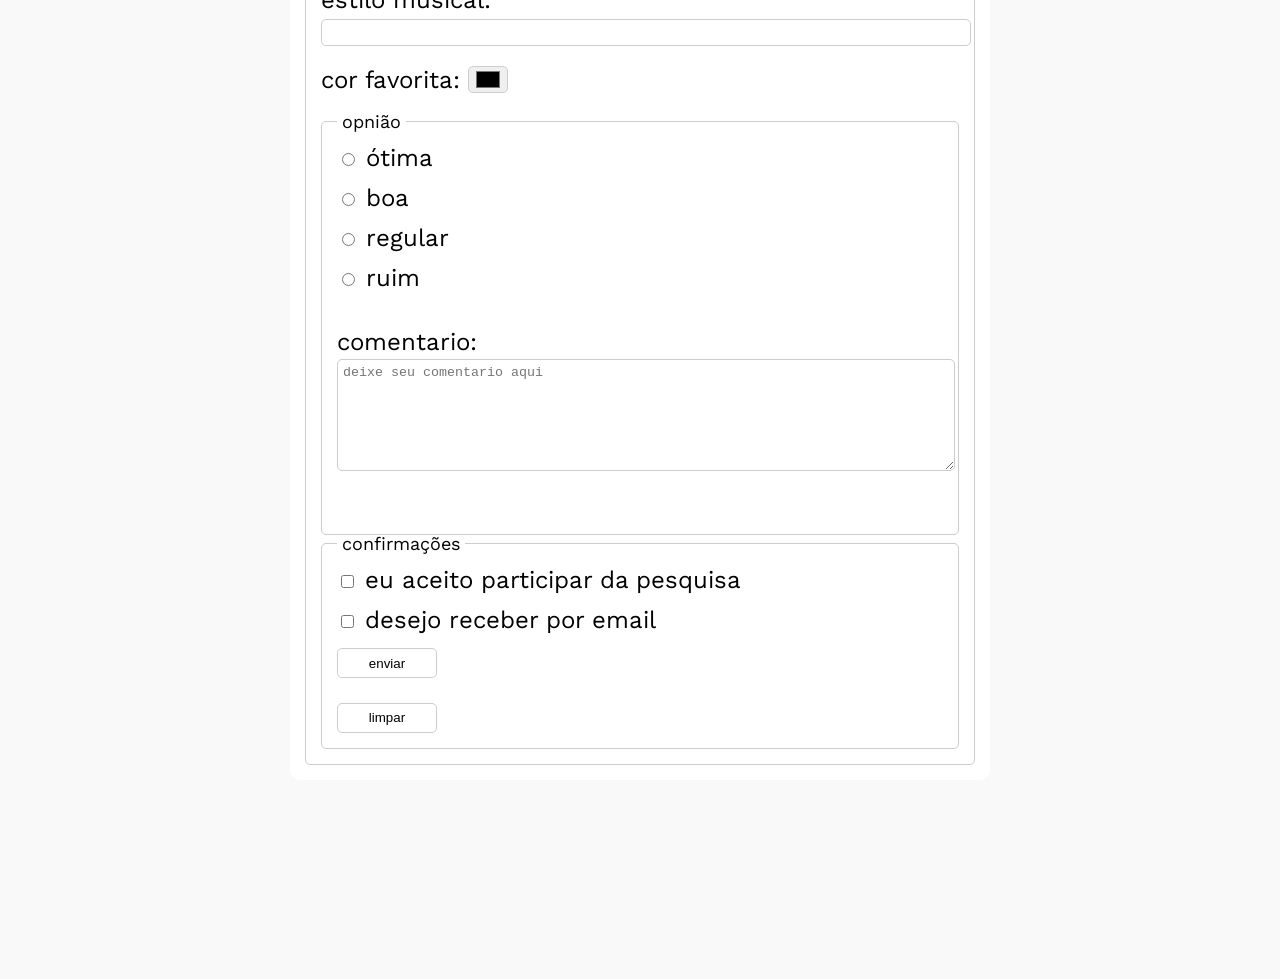
==== commit b72dce9c: "o final" ====
--- a/index.html
+++ b/index.html
@@ -22,7 +22,7 @@
         </header>
         <hr>
         <section>
-            <form action="sucesso.html" method="get">
+            <form action="pasta/sucesso.html" method="get">
 
                 <fieldset>
 
--- a/assents/style.css
+++ b/assents/style.css
@@ -0,0 +1,119 @@
+@import "reset.css";
+
+body {
+  font-family: work sans, sans-serif;
+  background-color: #f9f9f9;
+}
+
+main {
+  width: 100%;
+  max-width: 700px;
+  margin: 0 auto;
+  padding: 200px;
+  font-size: 24px;
+}
+
+h1 {
+  font-family: 'Fjalla One', sans-serif;
+  color: #000;
+  text-align: center;
+  font-size: 32px;
+}
+
+header {
+  text-align: center;
+  margin-bottom: 20px;
+}
+
+img {
+  width: 100px;
+}
+
+form {
+  background: #fff;
+  padding: 15px;
+  border-radius: 10px;
+}
+
+fieldset {
+  padding: 15px;
+  border: 1px solid #ccc;
+  border-radius: 5px;
+}
+
+legend {
+  font-weight: 18px;
+  font-size: 18px;
+  padding: 0 5px;
+}
+
+p {
+  margin-bottom: 15px;
+}
+
+label {
+  display: inline-block;
+  margin-bottom: 5px;
+}
+
+
+input,
+select,
+textarea {
+  width: 100%;
+  padding: 5px;
+  margin-bottom: 20px;
+  border: 1px solid #ccc;
+  border-radius: 5px;
+}
+
+textarea {
+  min-height: 100px;
+}
+
+input[type="radio"],
+input[type="checkbox"] {
+  width: auto;
+}
+
+input[type="color"] {
+  width: 40px;
+  padding: 0 5px;
+  ;
+}
+
+input[type="text"]:user-invalid,
+input[type="number"]:user-invalid,
+input[type="email"]:user-invalid,
+input[type="url"]:user-invalid {
+  border-color: red;
+}
+
+input[type="text"]:user-valid,
+input[type="number"]:user-valid,
+input[type="email"]:user-valid,
+input[type="url"]:user-valid {
+  border-color: green;
+}
+
+button {
+  width: 100px;
+  height: 30px;
+  background: #fff;
+  border: 1px solid #ccc;
+  border-radius: 5px;
+  cursor: pointer;
+  transition: 0.3s;
+}
+
+button:hover {
+  background: #00a952;
+  border: 1px solid #009;
+
+}
+
+button[type="reset"]:hover {
+  background: #ff6f00e3;
+  border: 1px solid rgb(180, 0, 0);
+
+}
